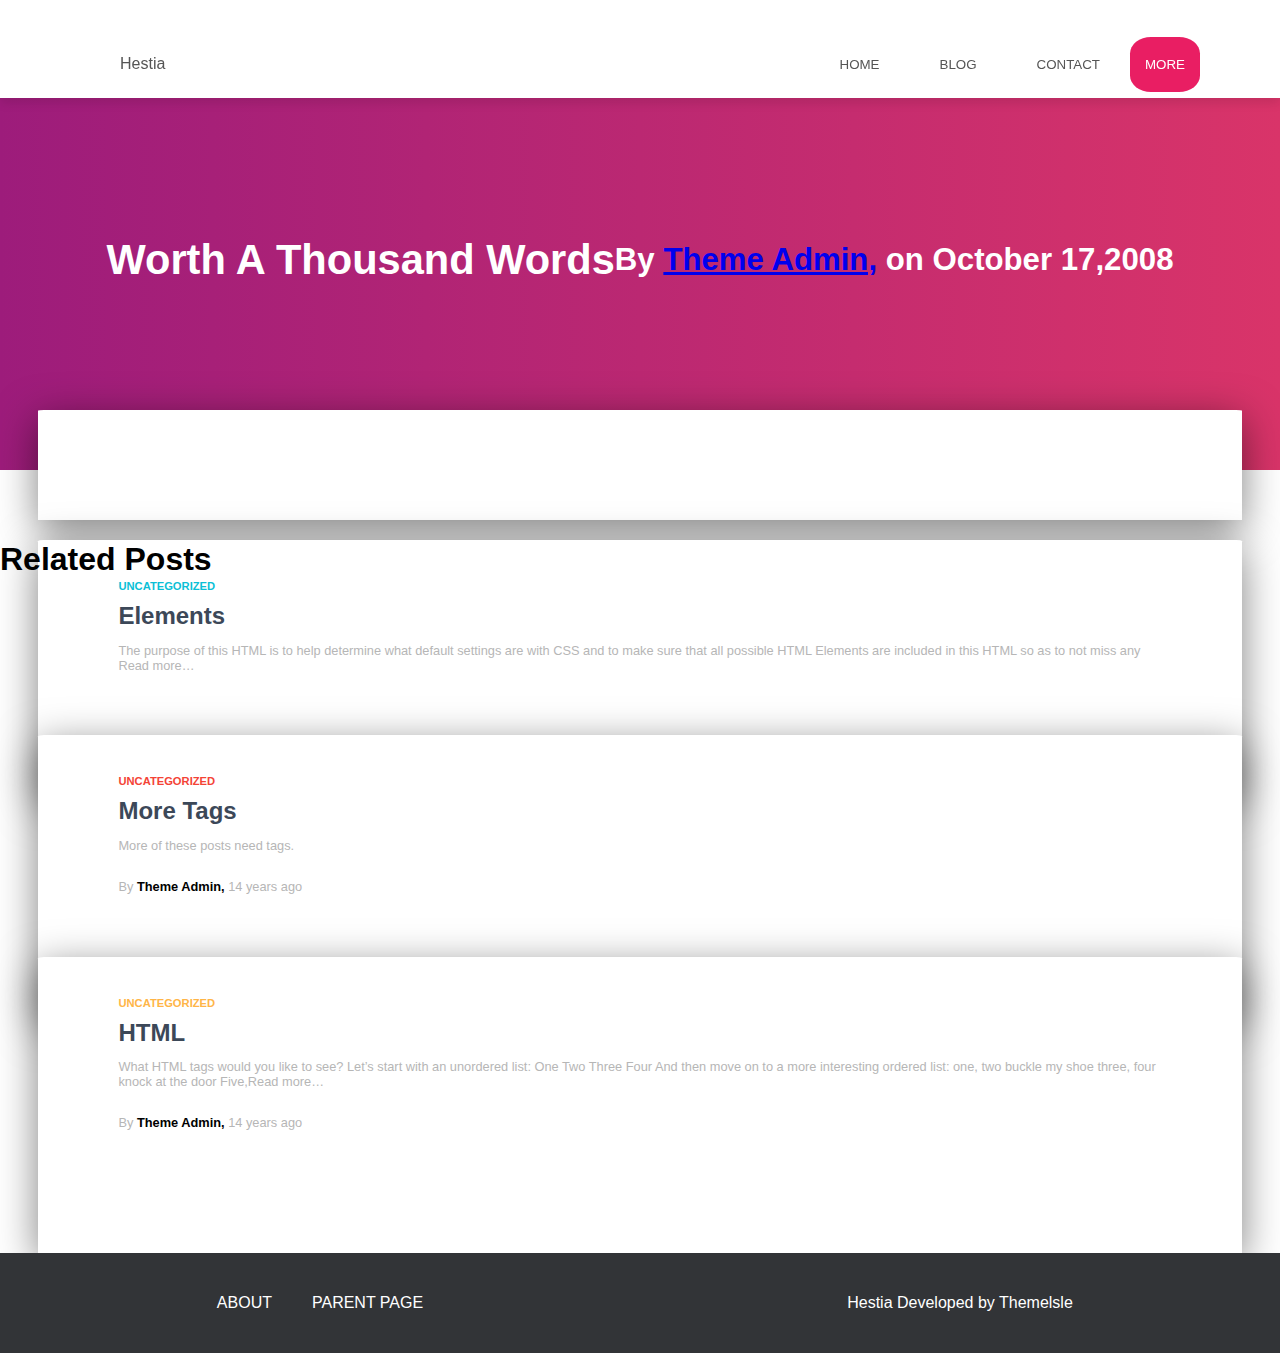
==== pages/blog-thousand-words.html @ be90e6e0 "first commit" ====
<!DOCTYPE html>
<html lang="en">
<head>
    <meta charset="UTF-8">
    <meta http-equiv="X-UA-Compatible" content="IE=edge">
    <meta name="viewport" content="width=device-width, initial-scale=1.0">
    <title>Worth A Thousand Words</title>
    <link rel="stylesheet" href="../styles/common.css">
    <link rel="stylesheet" href="../styles/index.css">

</head>
<body>
    <div class="navbar">
        <div class="navbar-left">
            <a href="../pages/index.html" class="links">Hestia</a>
        </div>

        <div class="nav-middle">
            
        </div>

        <div class="navbar-right">
            <a href="../pages/index.html"><button class="transparent-btns">HOME</button></a>
            <a href="../pages/blog.html"><button class="transparent-btns">BLOG</button></a>
            <a href="../pages/contact.html"><button class="transparent-btns">CONTACT</button></a>
            <button class="more-btn">MORE</button>
        </div>
    </div>

    <div class="blog-header">
        <h1>Worth A Thousand Words</h1>
        <h2>By <a href="link" class="theme-admin">Theme Admin,</a> on October 17,2008</h2>
    </div>

    <div class="blog-entry-containers"></div>

    <div class="related-posts">
        <h1>Related Posts</h1>

        <div class="blog-entry-containers">
            <div class="elements-container">
                <a href="link" class="uncategorized">UNCATEGORIZED</a>
                <a href="link" class="title">Elements</a>
                <p>The purpose of this HTML is to help determine what default settings are with CSS and to make sure that all possible HTML Elements are included in this HTML so as to not miss any Read more…</p>
            </div>
        </div>
        
        <div class="blog-entry-containers">
            <div class="more-tags-container">
                <a href="link" class="uncategorized">UNCATEGORIZED</a>
                <a href="link" class="title">More Tags</a>
                <p>More of these posts need tags.</p>
                <p>By <a href="link" class="theme-admin">Theme Admin,</a> 14 years ago</p>
            </div>
        </div>

        <div class="blog-entry-containers">
            <div class="html-container">
                <a href="link" class="uncategorized">UNCATEGORIZED</a>
                <a href="link" class="title">HTML</a>
                <p>What HTML tags would you like to see? Let’s start with an unordered list: One Two Three Four And then move on to a more interesting ordered list: one, two buckle my shoe three, four knock at the door Five,Read more…</p>
                <p>By <a href="link" class="theme-admin">Theme Admin,</a> 14 years ago</p>
            </div>
        </div>

    </div>
    

    </div>

    <div class="footer">
        <div class="footer-left">
            <a href="link" class="links">ABOUT</a>
            <a href="link" class="links">PARENT PAGE</a>
        </div>

        <div class="footer-middle"></div>
        <div class="footer-right">
            <a href="link" class="links">Hestia Developed by Themelsle</a>
        </div>
    </div>

</body>
</html>
---- styles/common.css ----
body{
    margin: 0;
    overflow-x: hidden;
    font-family: 'Roboto', sans-serif;
}
---- styles/index.css ----
.login-bar {
  position: fixed;
  display: flex;
  justify-content: flex-end;
  align-items: flex-end;
  padding: 7px 0px;
  width: 100%;
  background-color: rgb(28, 32, 36);
  z-index: 10;
}
.login-bar .login-btn {
  color: white;
  background-color: transparent;
  border: none;
}
.login-bar .login-btn:hover {
  color: rgb(94, 144, 242);
  background-color: rgb(35, 40, 45);
}

.navbar {
  position: fixed;
  display: flex;
  justify-content: space-between;
  align-items: center;
  width: 100%;
  height: 2%;
  background-color: white;
  box-shadow: 0 5px 10px rgba(0, 0, 0, 0.1);
  padding-top: 55px;
  padding-bottom: 25px;
  color-scheme: white;
  z-index: 9;
}
.navbar .navbar-left {
  display: flex;
  justify-content: space-around;
  align-items: center;
}
.navbar .navbar-left .links {
  color: rgb(85, 85, 85);
  text-decoration: none;
  margin-left: 120px;
}
.navbar .nav-middle {
  width: 25%;
}
.navbar .navbar-right {
  display: flex;
  justify-content: space-between;
  align-items: center;
  margin-right: 30px;
  padding: 0px 50px;
}
.navbar .navbar-right a {
  padding: 15px;
}
.navbar .navbar-right .transparent-btns {
  color: rgb(85, 85, 85);
  background-color: transparent;
  border: none;
  padding: 20px 15px;
  border-radius: 5%;
}
.navbar .navbar-right .transparent-btns:hover {
  color: rgb(233, 30, 99);
}
.navbar .navbar-right .more-btn {
  color: white;
  background-color: rgb(233, 30, 99);
  border: none;
  padding: 20px 15px;
  border-radius: 30%;
}

.top-background-img {
  height: 90vh;
  width: 100vw;
  background-image: url(../images/slider1.jpg);
  background-repeat: no-repeat, no-repeat;
  background-size: cover;
  background-position: center;
}
.top-background-img .hero-content {
  display: flex;
  flex-direction: column;
  justify-content: center;
  align-items: center;
  padding-top: 280px;
  padding-bottom: 2170px;
  -webkit-backdrop-filter: brightness(60%);
          backdrop-filter: brightness(60%);
}
.top-background-img .hero-content .header {
  display: flex;
  flex-direction: column;
  justify-content: center;
  align-items: center;
  font-size: 2em;
  color: white;
}
.top-background-img .hero-content .header .text {
  margin-top: -35px;
  margin-bottom: 20px;
  font-size: 0.7em;
}
.top-background-img .hero-content .header .more-btn {
  color: white;
  background-color: rgb(233, 30, 99);
  border: none;
  padding: 20px 35px;
  border-radius: 5%;
  font-size: 0.35em;
}

.main-content {
  display: flex;
  flex-direction: column;
  align-self: center;
  justify-content: center;
  margin: -60px 1.5% 0px 1.5%;
  background-image: url(../images/background-city.jpg);
  background-repeat: no-repeat;
  background-size: cover;
  background-position: center;
  background-image: url(../images/background-city.jpg);
}
.main-content .container-intro {
  display: flex;
  flex-direction: column;
  align-items: center;
  padding-top: 20px;
  background-color: white;
  border-radius: 1% 1% 0% 0%;
  z-index: 6;
}
.main-content .container-intro h1 {
  font-size: 2.3em;
  color: rgb(60, 72, 88);
}
.main-content .container-intro .icons {
  display: grid;
  grid-template-columns: 1fr 1fr 1fr;
  padding: 40px 100px 90px 100px;
}
.main-content .container-intro .icons .icons-responsive {
  display: flex;
  flex-direction: column;
  align-items: center;
  padding: 0px 30px 0px 30px;
  color: rgb(60, 72, 88);
}
.main-content .container-intro .icons .icons-responsive .icon {
  color: rgb(233, 30, 99);
  margin: -10px;
  font-size: 4em;
}
.main-content .container-intro .icons .icons-responsive p {
  width: 180px;
  margin: -10px;
  text-align: center;
  line-height: 20px;
  opacity: 55%;
  font-size: 0.9em;
}
.main-content .container-intro .icons .icons-quality {
  display: flex;
  flex-direction: column;
  align-items: center;
  padding: 0px 30px 0px 30px;
  color: rgb(60, 72, 88);
}
.main-content .container-intro .icons .icons-quality .icon {
  color: rgb(0, 188, 212);
  margin: -10px;
  font-size: 4em;
}
.main-content .container-intro .icons .icons-quality p {
  width: 180px;
  margin: -10px;
  text-align: center;
  line-height: 20px;
  opacity: 55%;
  font-size: 0.9em;
}
.main-content .container-intro .icons .icons-support {
  display: flex;
  flex-direction: column;
  align-items: center;
  padding: 0px 30px 0px 30px;
  color: rgb(60, 72, 88);
}
.main-content .container-intro .icons .icons-support .icon {
  color: rgb(76, 175, 80);
  margin: -10px;
  font-size: 4em;
}
.main-content .container-intro .icons .icons-support p {
  width: 180px;
  margin: -10px;
  text-align: center;
  line-height: 20px;
  opacity: 55%;
  font-size: 0.9em;
}
.main-content .container-about {
  display: grid;
  grid-template-columns: 1fr 1fr;
  z-index: 2;
}
.main-content .container-about .about-text {
  padding: 50px;
  padding-left: 130px;
  margin-left: 18px;
  color: white;
  line-height: 25px;
}
.main-content .container-about .about-image {
  margin-top: 50px;
  margin-left: 50px;
}
.main-content .container-about .background-city-img {
  height: 90vh;
  width: 100vw;
  margin-top: 200px;
}
.main-content .container-blog {
  display: flex;
  flex-direction: column;
  align-items: center;
  z-index: 8;
  background-color: white;
  color: rgb(60, 72, 88);
  padding: 40px 220px 110px 220px;
}
.main-content .container-blog .blog-left {
  display: flex;
  flex-direction: column;
  justify-content: center;
  align-items: center;
  margin-top: 40px;
  text-align: center;
}
.main-content .container-blog .blog-left .uncategorized {
  color: rgb(155, 69, 171);
  text-decoration: none;
  font-weight: bold;
  font-size: 0.7em;
}
.main-content .container-blog .blog-left .title {
  color: rgb(60, 72, 88);
  text-decoration: none;
  font-weight: bold;
  margin-top: 15px;
  font-size: 1.1em;
}
.main-content .container-blog .blog-left p {
  opacity: 50%;
  margin-top: 15px;
  font-size: 0.9em;
}
.main-content .container-blog .blog-middle {
  display: flex;
  flex-direction: column;
  justify-content: center;
  align-items: center;
  margin-top: 100px;
  text-align: center;
}
.main-content .container-blog .blog-middle .uncategorized {
  color: rgb(0, 188, 212);
  text-decoration: none;
  font-weight: bold;
  font-size: 0.7em;
}
.main-content .container-blog .blog-middle .title {
  color: rgb(60, 72, 88);
  text-decoration: none;
  font-weight: bold;
  margin-top: 15px;
  font-size: 1.1em;
}
.main-content .container-blog .blog-middle p {
  opacity: 50%;
  margin-top: 15px;
  line-height: 25px;
  font-size: 0.9em;
}
.main-content .container-blog .blog-right {
  display: flex;
  flex-direction: column;
  justify-content: center;
  align-items: center;
  margin-top: 100px;
  text-align: center;
}
.main-content .container-blog .blog-right .uncategorized {
  color: rgb(247, 110, 100);
  text-decoration: none;
  font-weight: bold;
  font-size: 0.7em;
}
.main-content .container-blog .blog-right .title {
  color: rgb(60, 72, 88);
  text-decoration: none;
  font-weight: bold;
  margin-top: 15px;
  font-size: 1.1em;
}
.main-content .container-blog .blog-right p {
  opacity: 50%;
  margin-top: 15px;
  font-size: 0.9em;
}
.main-content .container-contact {
  display: flex;
  flex-direction: column;
  z-index: 9;
  padding-top: 70px;
  margin: 50px 0px 50px 50px;
  color: white;
}
.main-content .container-contact .h1 {
  font-size: 1.5em;
}
.main-content .container-contact .background-city-img {
  width: 100vw;
}
.main-content .container-contact .address {
  display: flex;
  align-items: center;
}
.main-content .container-contact .address .location-icon {
  margin: -40px 10px 0px 0px;
  font-size: 2em;
}
.main-content .container-contact .phone-info {
  display: flex;
  align-items: center;
}
.main-content .container-contact .phone-info .phone-icon {
  margin: -40px 10px 0px 0px;
  font-size: 2em;
}

.footer {
  display: flex;
  align-items: center;
  justify-content: space-evenly;
}
.footer .footer-left {
  display: flex;
  align-items: center;
  justify-content: center;
  z-index: 10;
  height: 100px;
  width: 100vw;
  background-color: rgb(50, 52, 55);
}
.footer .footer-left .links {
  color: white;
  text-decoration: none;
  margin: 20px;
}
.footer .footer-right {
  display: flex;
  align-items: center;
  justify-content: center;
  z-index: 10;
  height: 100px;
  width: 100vw;
  background-color: rgb(50, 52, 55);
}
.footer .footer-right .links {
  color: white;
  text-decoration: none;
  margin: 20px;
}

.google-map #map {
  height: 400px;
  width: 100%;
}

.send-us-message-container {
  display: flex;
  justify-content: center;
  align-items: flex-start;
  padding-top: 70px;
}
.send-us-message-container .left-container {
  padding: 0px 100px 100px 0px;
  margin-top: -10px;
}
.send-us-message-container .left-container .submit-btn {
  color: white;
  background-color: rgb(233, 30, 99);
  border: none;
  padding: 17px 30px;
  border-radius: 5%;
}
.send-us-message-container .left-container #name {
  border: none;
  border-bottom: 1px solid rgb(153, 153, 153);
  opacity: 70%;
  width: 100%;
  line-height: 40px;
}
.send-us-message-container .left-container #name:focus {
  border: none;
  outline: none;
  border-bottom: 1px solid rgb(233, 30, 99);
}
.send-us-message-container .left-container #lname {
  border: none;
  border-bottom: 1px solid rgb(153, 153, 153);
  opacity: 70%;
  width: 100%;
  line-height: 40px;
}
.send-us-message-container .left-container #lname:focus {
  border: none;
  outline: none;
  border-bottom: 1px solid rgb(233, 30, 99);
}
.send-us-message-container .left-container #message {
  border: none;
  border-bottom: 1px solid rgb(153, 153, 153);
  opacity: 70%;
  width: 100%;
  line-height: 40px;
  padding-bottom: 150px;
  text-align: text-top;
}
.send-us-message-container .left-container #message:focus {
  border: none;
  outline: none;
  border-bottom: 1px solid rgb(233, 30, 99);
}
.send-us-message-container .left-container h1 {
  color: rgb(60, 72, 88);
}
.send-us-message-container .right-container {
  display: flex;
  flex-direction: column;
}
.send-us-message-container .right-container .title {
  display: flex;
  align-items: center;
}
.send-us-message-container .right-container .fas {
  color: rgb(233, 30, 99);
  font-size: 1.7em;
}
.send-us-message-container .right-container p {
  margin-top: -10px;
  opacity: 40%;
  line-height: 22px;
}
.send-us-message-container .right-container h3 {
  color: rgb(60, 72, 88);
}

.blog-header {
  display: flex;
  align-items: center;
  justify-content: center;
  padding: 110px 0px 60px 0px;
  color: white;
  background-image: linear-gradient(to right, rgb(157, 28, 123), rgb(217, 52, 105));
  height: 300px;
  width: 100vw;
  font-size: 1.3em;
}

.blog-entry-containers {
  display: flex;
  flex-direction: column;
  margin: -60px 3% 0px 3%;
  padding: 20px 100px 90px 100px;
  background-color: white;
  box-shadow: 0 10px 40px rgba(0, 0, 0, 0.5);
  border-radius: 0.5% 0.5% 0 0;
}
.blog-entry-containers .thousand-words-container {
  display: flex;
  flex-direction: column;
  margin: 20px -20px 20px -20px;
}
.blog-entry-containers .thousand-words-container .uncategorized {
  color: rgb(137, 34, 155);
  text-decoration: none;
  font-size: 0.7em;
  font-weight: bold;
  margin-bottom: 10px;
}
.blog-entry-containers .thousand-words-container .title {
  color: rgb(60, 72, 88);
  font-size: 1.5em;
  text-decoration: none;
  font-weight: bold;
}
.blog-entry-containers .thousand-words-container p {
  color: rgb(182, 182, 182);
  font-size: 0.8em;
}
.blog-entry-containers .thousand-words-container .theme-admin {
  color: black;
  font-weight: bold;
  text-decoration: none;
}
.blog-entry-containers .elements-container {
  display: flex;
  flex-direction: column;
  margin: 20px -20px 20px -20px;
}
.blog-entry-containers .elements-container .uncategorized {
  color: rgb(11, 191, 214);
  text-decoration: none;
  font-size: 0.7em;
  font-weight: bold;
  margin-bottom: 10px;
}
.blog-entry-containers .elements-container .title {
  color: rgb(60, 72, 88);
  font-size: 1.5em;
  text-decoration: none;
  font-weight: bold;
}
.blog-entry-containers .elements-container p {
  color: rgb(182, 182, 182);
  font-size: 0.8em;
}
.blog-entry-containers .elements-container .theme-admin {
  color: black;
  font-weight: bold;
  text-decoration: none;
}
.blog-entry-containers .more-tags-container {
  display: flex;
  flex-direction: column;
  margin: 20px -20px 20px -20px;
}
.blog-entry-containers .more-tags-container .uncategorized {
  color: rgb(244, 67, 54);
  text-decoration: none;
  font-size: 0.7em;
  font-weight: bold;
  margin-bottom: 10px;
}
.blog-entry-containers .more-tags-container .title {
  color: rgb(60, 72, 88);
  font-size: 1.5em;
  text-decoration: none;
  font-weight: bold;
}
.blog-entry-containers .more-tags-container p {
  color: rgb(182, 182, 182);
  font-size: 0.8em;
}
.blog-entry-containers .more-tags-container .theme-admin {
  color: black;
  font-weight: bold;
  text-decoration: none;
}
.blog-entry-containers .html-container {
  display: flex;
  flex-direction: column;
  margin: 20px -20px 20px -20px;
}
.blog-entry-containers .html-container .uncategorized {
  color: rgb(255, 181, 71);
  text-decoration: none;
  font-size: 0.7em;
  font-weight: bold;
  margin-bottom: 10px;
}
.blog-entry-containers .html-container .title {
  color: rgb(60, 72, 88);
  font-size: 1.5em;
  text-decoration: none;
  font-weight: bold;
}
.blog-entry-containers .html-container p {
  color: rgb(182, 182, 182);
  font-size: 0.8em;
}
.blog-entry-containers .html-container .theme-admin {
  color: black;
  font-weight: bold;
  text-decoration: none;
}
.blog-entry-containers .links-container {
  display: flex;
  flex-direction: column;
  margin: 20px -20px 20px -20px;
}
.blog-entry-containers .links-container .uncategorized {
  color: rgb(236, 57, 118);
  text-decoration: none;
  font-size: 0.7em;
  font-weight: bold;
  margin-bottom: 10px;
}
.blog-entry-containers .links-container .title {
  color: rgb(60, 72, 88);
  font-size: 1.5em;
  text-decoration: none;
  font-weight: bold;
}
.blog-entry-containers .links-container p {
  color: rgb(182, 182, 182);
  font-size: 0.8em;
}
.blog-entry-containers .links-container .theme-admin {
  color: black;
  font-weight: bold;
  text-decoration: none;
}
.blog-entry-containers .category-hierarchy-container {
  display: flex;
  flex-direction: column;
  margin: 20px -20px 20px -20px;
}
.blog-entry-containers .category-hierarchy-container .uncategorized {
  color: rgb(76, 175, 80);
  text-decoration: none;
  font-size: 0.7em;
  font-weight: bold;
  margin-bottom: 10px;
}
.blog-entry-containers .category-hierarchy-container .title {
  color: rgb(60, 72, 88);
  font-size: 1.5em;
  text-decoration: none;
  font-weight: bold;
}
.blog-entry-containers .category-hierarchy-container p {
  color: rgb(182, 182, 182);
  font-size: 0.8em;
}
.blog-entry-containers .category-hierarchy-container .theme-admin {
  color: black;
  font-weight: bold;
  text-decoration: none;
}
.blog-entry-containers .hello-world-container {
  display: flex;
  flex-direction: column;
  margin: 20px -20px 20px -20px;
}
.blog-entry-containers .hello-world-container .uncategorized {
  color: rgb(137, 34, 155);
  text-decoration: none;
  font-size: 0.7em;
  font-weight: bold;
  margin-bottom: 10px;
}
.blog-entry-containers .hello-world-container .title {
  color: rgb(60, 72, 88);
  font-size: 1.5em;
  text-decoration: none;
  font-weight: bold;
}
.blog-entry-containers .hello-world-container p {
  color: rgb(182, 182, 182);
  font-size: 0.8em;
}
.blog-entry-containers .hello-world-container .theme-admin {
  color: black;
  font-weight: bold;
  text-decoration: none;
}/*# sourceMappingURL=index.css.map */
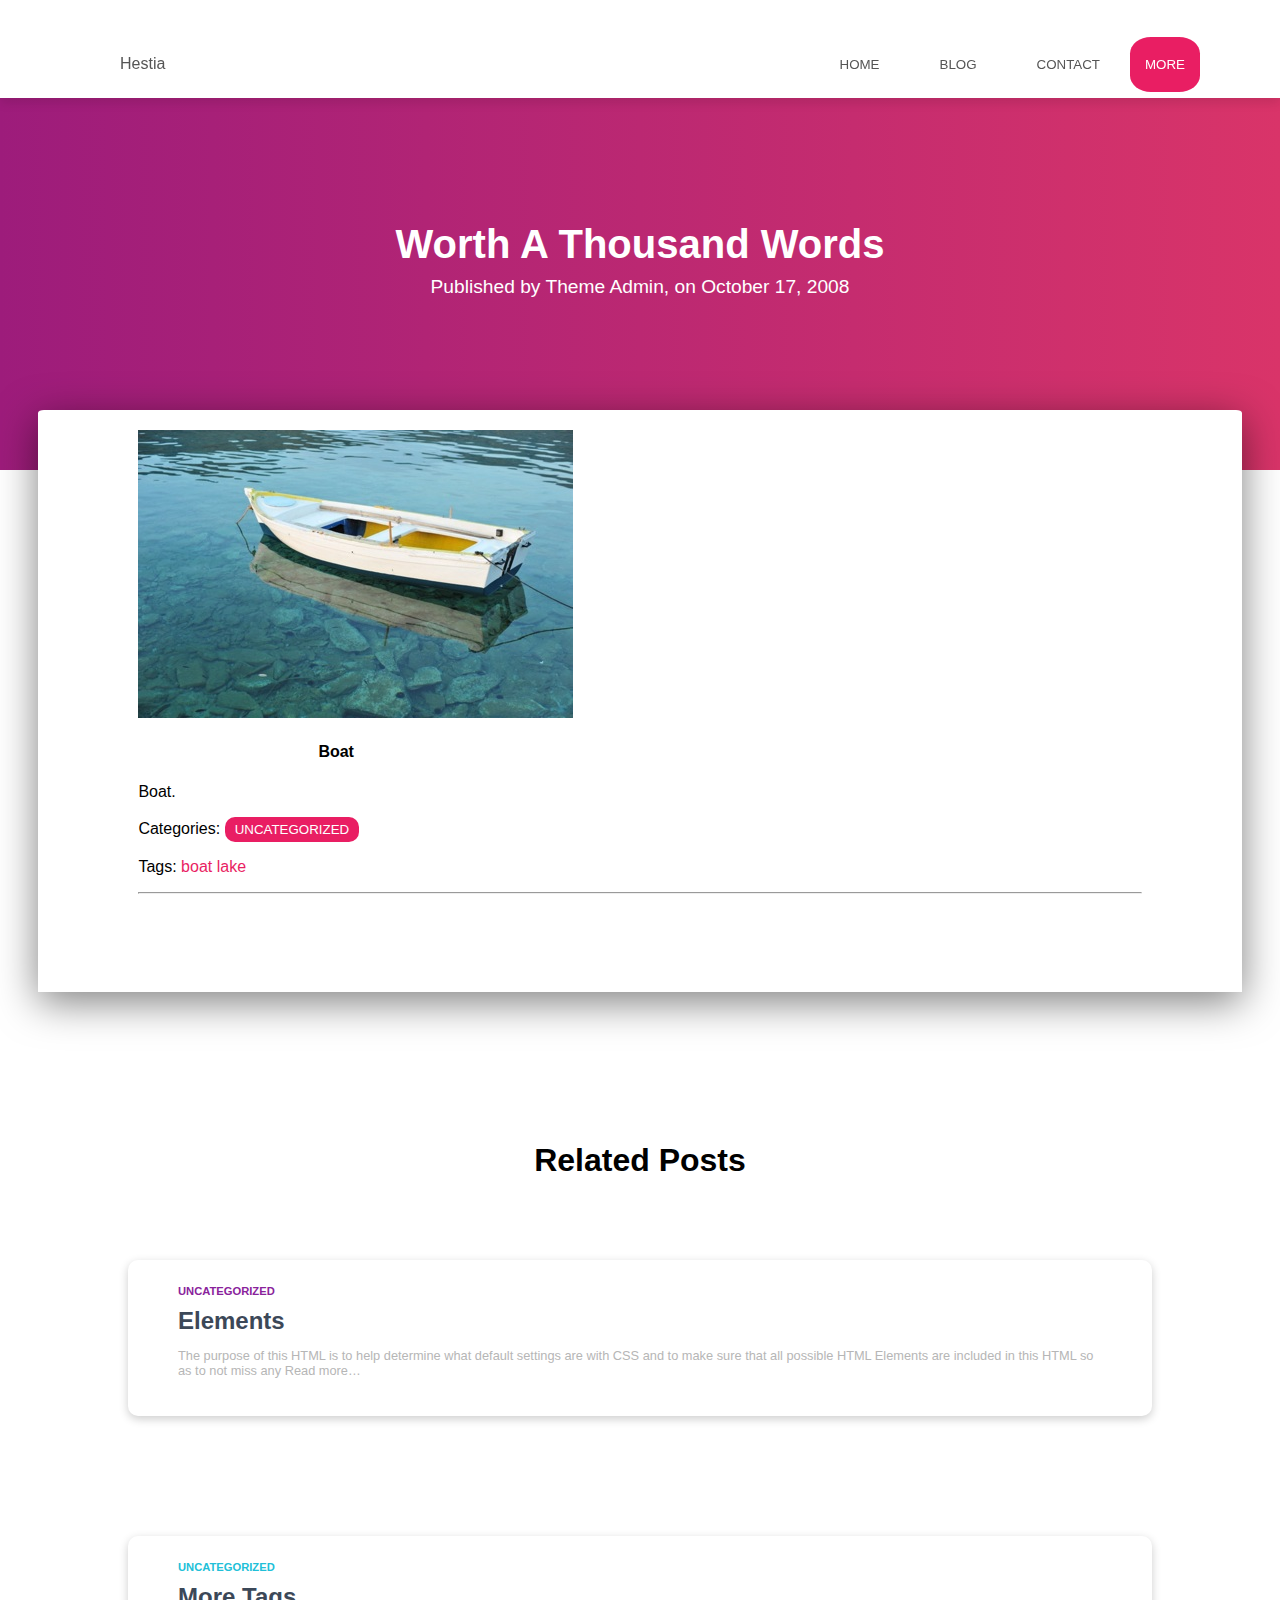
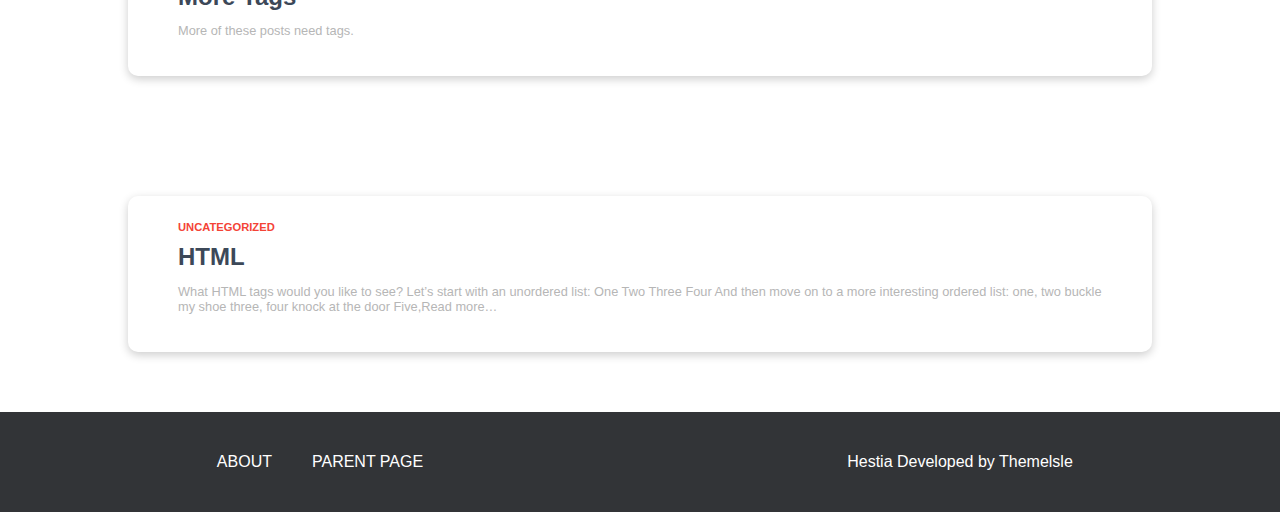
==== commit 182fe84f: "worked on desgin for blog page - worth a thousand words" ====
--- a/pages/blog-thousand-words.html
+++ b/pages/blog-thousand-words.html
@@ -27,17 +27,52 @@
         </div>
     </div>
 
-    <div class="blog-header">
+    <div class="words-blog-header">
         <h1>Worth A Thousand Words</h1>
-        <h2>By <a href="link" class="theme-admin">Theme Admin,</a> on October 17,2008</h2>
+        <h2>Published by <a href="link" class="theme-admin">Theme Admin,</a> on October 17, 2008</h2>
     </div>
 
-    <div class="blog-entry-containers"></div>
+    <div class="space-underneath-containers"></div>
 
-    <div class="related-posts">
+
+    <div class="blog-entry-containers">
+        <div class="container-top">
+            
+            <div class="boat-img">
+                <img src="../images/boat.jpg" alt="boat.">
+            </div>
+
+            <div class="text-content">
+                <h4>Boat</h4>
+                <p>Boat.</p>
+                <p>Categories: <button id="uncategorized">UNCATEGORIZED</button></p>
+                <p>Tags: <a href="link" id="link">boat</a> <a href="link" id="link">lake</a></p>
+
+                <div class="icons">
+                    <div class="facebook-icon">
+                        <i class="fab fa-facebook-f"></i>
+                    </div>
+    
+                    <div class="twiter-icon">
+                        <i class="fab fa-twitter"></i>
+                    </div>
+    
+                    <div class="mail-icon">
+                        <i class="fas fa-envelope"></i>
+                    </div>
+
+                    <hr>
+                </div>
+
+                <div class="container-bottom"></div>
+            </div>
+        </div>
+    </div>
+    
+    <div class="related-posts-container">
         <h1>Related Posts</h1>
 
-        <div class="blog-entry-containers">
+        <div class="words-entry-containers">
             <div class="elements-container">
                 <a href="link" class="uncategorized">UNCATEGORIZED</a>
                 <a href="link" class="title">Elements</a>
@@ -45,26 +80,22 @@
             </div>
         </div>
         
-        <div class="blog-entry-containers">
+        <div class="words-entry-containers">
             <div class="more-tags-container">
                 <a href="link" class="uncategorized">UNCATEGORIZED</a>
                 <a href="link" class="title">More Tags</a>
                 <p>More of these posts need tags.</p>
-                <p>By <a href="link" class="theme-admin">Theme Admin,</a> 14 years ago</p>
             </div>
         </div>
 
-        <div class="blog-entry-containers">
+        <div class="words-entry-containers">
             <div class="html-container">
                 <a href="link" class="uncategorized">UNCATEGORIZED</a>
                 <a href="link" class="title">HTML</a>
                 <p>What HTML tags would you like to see? Let’s start with an unordered list: One Two Three Four And then move on to a more interesting ordered list: one, two buckle my shoe three, four knock at the door Five,Read more…</p>
-                <p>By <a href="link" class="theme-admin">Theme Admin,</a> 14 years ago</p>
             </div>
         </div>
-
     </div>
-    
 
     </div>
 
--- a/styles/index.css
+++ b/styles/index.css
@@ -60,7 +60,7 @@
   background-color: transparent;
   border: none;
   padding: 20px 15px;
-  border-radius: 5%;
+  border-radius: 5px;
 }
 .navbar .navbar-right .transparent-btns:hover {
   color: rgb(233, 30, 99);
@@ -670,4 +670,150 @@
   color: black;
   font-weight: bold;
   text-decoration: none;
+}
+
+.words-blog-header {
+  display: flex;
+  flex-direction: column;
+  align-items: center;
+  justify-content: center;
+  padding: 110px 0px 60px 0px;
+  color: white;
+  background-image: linear-gradient(to right, rgb(157, 28, 123), rgb(217, 52, 105));
+  height: 300px;
+  width: 100vw;
+  line-height: 0px;
+}
+.words-blog-header h1 {
+  font-size: 2.5em;
+}
+.words-blog-header h2 {
+  font-size: 1.2em;
+  font-weight: lighter;
+}
+.words-blog-header .theme-admin {
+  color: white;
+  text-decoration: none;
+}
+
+.container-top .text-content h4 {
+  display: flex;
+  margin-left: 180px;
+}
+.container-top .text-content #uncategorized {
+  color: white;
+  background-color: rgb(233, 30, 99);
+  border-radius: 10px;
+  border: none;
+  padding: 5px 10px;
+}
+.container-top .text-content #link {
+  text-decoration: none;
+  color: rgb(233, 30, 99);
+}
+.space-underneath-containers {
+  background-color: rgb(229, 229, 229);
+}
+
+.words-entry-containers {
+  display: flex;
+  flex-direction: column;
+  margin: 60px 10% 60px 10%;
+  padding: 5px 30px;
+  background-color: white;
+  box-shadow: 0 3px 10px rgba(0, 0, 0, 0.2);
+  border-radius: 10px;
+}
+
+.related-posts-container {
+  display: flex;
+  flex-direction: column;
+  justify-content: center;
+}
+.related-posts-container h1 {
+  display: flex;
+  justify-content: center;
+  margin-top: 150px;
+}
+
+.related-posts-container .elements-container {
+  display: flex;
+  flex-direction: column;
+  margin: 20px 20px 20px 20px;
+}
+.related-posts-container .elements-container .uncategorized {
+  color: rgb(137, 34, 155);
+  text-decoration: none;
+  font-size: 0.7em;
+  font-weight: bold;
+  margin-bottom: 10px;
+}
+.related-posts-container .elements-container .title {
+  color: rgb(60, 72, 88);
+  font-size: 1.5em;
+  text-decoration: none;
+  font-weight: bold;
+}
+.related-posts-container .elements-container p {
+  color: rgb(182, 182, 182);
+  font-size: 0.8em;
+}
+.related-posts-container .elements-container .theme-admin {
+  color: black;
+  font-weight: bold;
+  text-decoration: none;
+}
+.related-posts-container .more-tags-container {
+  display: flex;
+  flex-direction: column;
+  margin: 20px 20px 20px 20px;
+}
+.related-posts-container .more-tags-container .uncategorized {
+  color: rgb(33, 191, 216);
+  text-decoration: none;
+  font-size: 0.7em;
+  font-weight: bold;
+  margin-bottom: 10px;
+}
+.related-posts-container .more-tags-container .title {
+  color: rgb(60, 72, 88);
+  font-size: 1.5em;
+  text-decoration: none;
+  font-weight: bold;
+}
+.related-posts-container .more-tags-container p {
+  color: rgb(182, 182, 182);
+  font-size: 0.8em;
+}
+.related-posts-container .more-tags-container .theme-admin {
+  color: black;
+  font-weight: bold;
+  text-decoration: none;
+}
+.related-posts-container .html-container {
+  display: flex;
+  flex-direction: column;
+  margin: 20px 20px 20px 20px;
+}
+.related-posts-container .html-container .uncategorized {
+  color: rgb(244, 67, 54);
+  text-decoration: none;
+  font-size: 0.7em;
+  font-weight: bold;
+  margin-bottom: 10px;
+}
+.related-posts-container .html-container .title {
+  color: rgb(60, 72, 88);
+  font-size: 1.5em;
+  text-decoration: none;
+  font-weight: bold;
+}
+.related-posts-container .html-container p {
+  color: rgb(182, 182, 182);
+  font-size: 0.8em;
+}
+.related-posts-container .html-container .theme-admin {
+  color: black;
+  font-weight: bold;
+  text-decoration: none;
 }/*# sourceMappingURL=index.css.map */